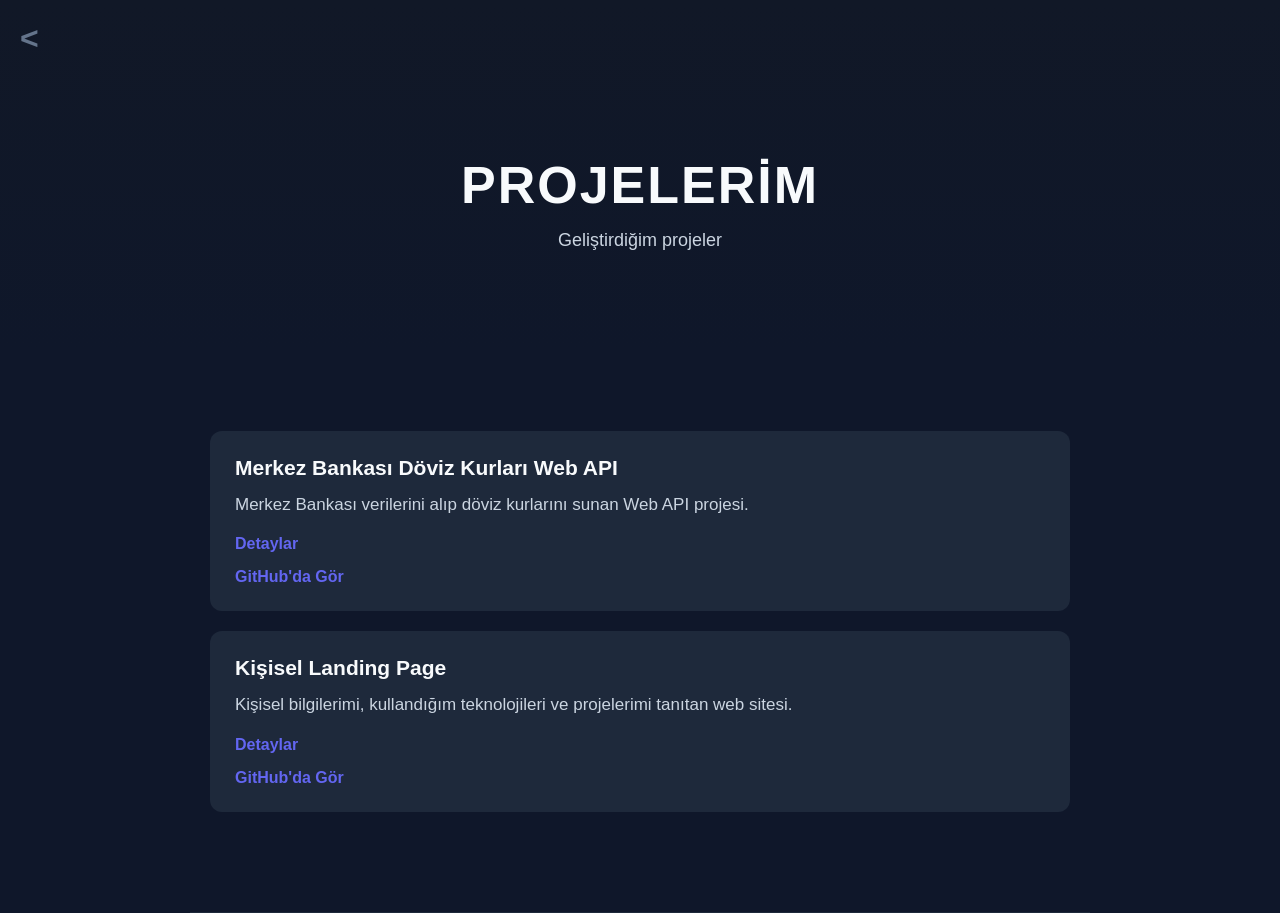
==== muhammet-ali-landing-page/projeler.html @ eb69b55d "Add files via upload" ====
<!DOCTYPE html>
<html lang="tr">
<head>
    <meta charset="UTF-8">
    <meta name="viewport" content="width=device-width, initial-scale=1.0">
    <title>Projeler | Muhammet Ali</title>

    <link rel="stylesheet" href="style.css">
</head>

<body>

    <a href="index.html" class="back-button">&lt;</a>

    <header>
        <h1>PROJELERİM</h1>
        <p>Geliştirdiğim projeler</p>
    </header>

    <section class="scroll-section">
        <div class="project-card scroll-section">
            <h3>Merkez Bankası Döviz Kurları Web API</h3>
            <p>Merkez Bankası verilerini alıp döviz kurlarını sunan Web API projesi.</p>

            <button class="details-button" onclick="toggleDetails(this)">
                Detaylar
            </button>

            <div class="project-details">
                <h4>Özellikler</h4>
                <p>CRUD · Cache (Önbellekleme)</p>

                <h4>Teknolojiler</h4>
                <p>Node.js · Express · Axios · XML · xml2js · @vercel/ncc</p>
            </div>

            <a href="https://github.com/muhammetalia124-ops/merkez-bankasi-doviz-api" target="_blank">GitHub'da Gör</a>
        </div>

        <div class="project-card scroll-section">
            <h3>Kişisel Landing Page</h3>
            <p>Kişisel bilgilerimi, kullandığım teknolojileri ve projelerimi tanıtan web sitesi.</p>

            <button class="details-button" onclick="toggleDetails(this)">
                Detaylar
            </button>

            <div class="project-details">
                <h4>Özellikler</h4>
                <p>Responsive Tasarım · Scroll Animasyonları · Hover Efektleri</p>

                <h4>Teknolojiler</h4>
                <p>HTML · CSS · JavaScript</p>
            </div>

            <a href="https://github.com/muhammetalia124-ops/muhammet-ali-landing-page" target="_blank">GitHub'da Gör</a>
        </div>
    </section>

    <script src="script.js"></script>
</body>
</html>
---- muhammet-ali-landing-page/style.css ----
* {
    box-sizing: border-box;
}

body {
    margin: 0;
    font-family: Arial, sans-serif;
    background-color: #0f172a;
    color: #f8fafc;
}

header {
    text-align: center;
    padding: 120px 20px 90px;
    background: linear-gradient(180deg, #111827 0%, #0f172a 100%);
}

header h1 {
    font-size: 52px;
    margin-bottom: 15px;
    letter-spacing: 2px;
}

header p {
    margin: 10px 0;
    font-size: 18px;
    color: #cbd5e1;
}

.hero-description {
    font-size: 20px;
    color: #94a3b8;
    margin-top: 15px;
}

header a {
    display: inline-block;
    margin-top: 30px;
    padding: 13px 26px;
    background-color: #2563eb;
    color: white;
    text-decoration: none;
    border-radius: 8px;
    font-weight: bold;
    transition: 0.2s;
}

header a:hover {
    background-color: #3b82f6;
    transform: translateY(-2px);
}

section {
    max-width: 900px;
    margin: 0 auto;
    padding: 80px 20px;
    border-bottom: 1px solid #1e293b;
}

section h2 {
    font-size: 32px;
    margin-bottom: 30px;
    letter-spacing: 1px;
}

section p {
    font-size: 17px;
    line-height: 1.8;
    margin: 10px 0;
    color: #cbd5e1;
}

.tech-list {
    display: inline-block;
    margin: 8px 5px;
    padding: 10px 16px;
    background-color: #1e293b;
    border-radius: 8px;
    transition: background-color 0.3s ease;
}

.project-card {
    background-color: #1e293b;
    padding: 25px;
    margin-bottom: 20px;
    border-radius: 12px;
    transition: 0.3s ease;
}

.project-card:hover {
    box-shadow: 0 0 20px rgba(99, 102, 241, 0.25);
}

.project-card h3 {
    margin-top: 0;
    margin-bottom: 10px;
    font-size: 21px;
}

.project-card p {
    margin: 0;
}

.project-card a {
    display: block;
    margin-top: 15px;
    color: #6366f1;
    text-decoration: none;
    font-weight: bold;
    transition: color 0.3s ease;
}

.project-card a:hover {
    color: #818cf8;
    text-decoration: underline;
}

#iletisim a {
    color: #6366f1;
    text-decoration: none;
    transition: color 0.3s ease;
}

#iletisim a:hover {
    color: #818cf8;
    text-decoration: underline;
}

.scroll-section {
    opacity: 0;
    transform: translateY(30px);
    transition: opacity 0.7s ease, transform 0.7s ease;
}

.scroll-section.show {
    opacity: 1;
    transform: translateY(0);
}

@media (max-width: 800px) {
    header {
        padding: 80px 20px 60px;
    }

    header h1 {
        font-size: 36px;
    }

    header p {
        font-size: 16px;
    }

    .hero-description {
        font-size: 18px;
    }

    section {
        padding: 60px 20px;
    }

    section h2 {
        font-size: 28px;
    }

    section p {
        font-size: 16px;
    }

    .project-card {
        padding: 20px;
    }

    #iletisim a {
        font-size: 16px;
        overflow-wrap: anywhere;
    }

    .project-card a {
        font-size: 16px;
    }
}

.details-button {
    display: block;
    margin-top: 15px;
    background: none;
    border: none;
    padding: 0;
    color: #6366f1;
    font-size: 16px;
    font-weight: bold;
    cursor: pointer;
    transition: color 0.3s ease;
}

.details-button:hover {
    color: #818cf8;
    text-decoration: underline;
}

.project-details {
    display: none;
    margin-top: 20px;
}

.project-details.show {
    display: block;
}

.project-details h4 {
    margin-bottom: 5px;
}

.project-details p {
    margin-bottom: 15px;
}

.theme-toggle {
    position: fixed;
    top: 20px;
    right: 20px;
    display: flex;
    align-items: center;
    gap: 8px;
    z-index: 1000;
}

.theme-toggle label {
    position: relative;
    width: 60px;
    height: 30px;
    cursor: pointer;
}

.theme-toggle input {
    display: none;
}

.toggle-slider {
    position: absolute;
    inset: 0;
    background-color: #1e293b;
    border: 1px solid #475569;
    border-radius: 30px;
    transition: 0.3s ease;
}

.toggle-slider::before {
    content: "";
    position: absolute;
    width: 22px;
    height: 22px;
    left: 3px;
    top: 3px;
    background-color: #94a3b8;
    border-radius: 50%;
    transition: 0.3s ease;
}

.theme-toggle input:checked + .toggle-slider {
    background-color: #e2e8f0;
}

.theme-toggle input:checked + .toggle-slider::before {
    transform: translateX(30px);
    background-color: #f59e0b;
}

body.light-theme {
    background-color: #f1f5f9;
    color: #172033;
}

body.light-theme header {
    background: linear-gradient(180deg, #ffffff 0%, #f1f5f9 100%);
}

body.light-theme header p,
body.light-theme section p {
    color: #475569;
}

body.light-theme section {
    border-bottom-color: #cbd5e1;
}

body.light-theme .tech-list {
    background-color: #e2e8f0;
}

body.light-theme .project-card {
    background-color: #e2e8f0;
}

body.light-theme .project-card a,
body.light-theme #iletisim a,
body.light-theme .details-button {
    color: #b45309;
}

body.light-theme .project-card a:hover,
body.light-theme #iletisim a:hover,
body.light-theme .details-button:hover {
    color: #d97706;
}

body.light-theme .tech-list:hover {
    background-color: #f59e0b;
}

body.light-theme .project-card:hover {
    box-shadow: 0 0 20px rgba(245, 158, 11, 0.25);
}

.back-button {
    position: fixed;
    top: 20px;
    left: 20px;
    color: #64748b;
    text-decoration: none;
    font-size: 32px;
    font-weight: bold;
    z-index: 1000;
}

.tech-list:hover {
    background-color: #6366f1;
}
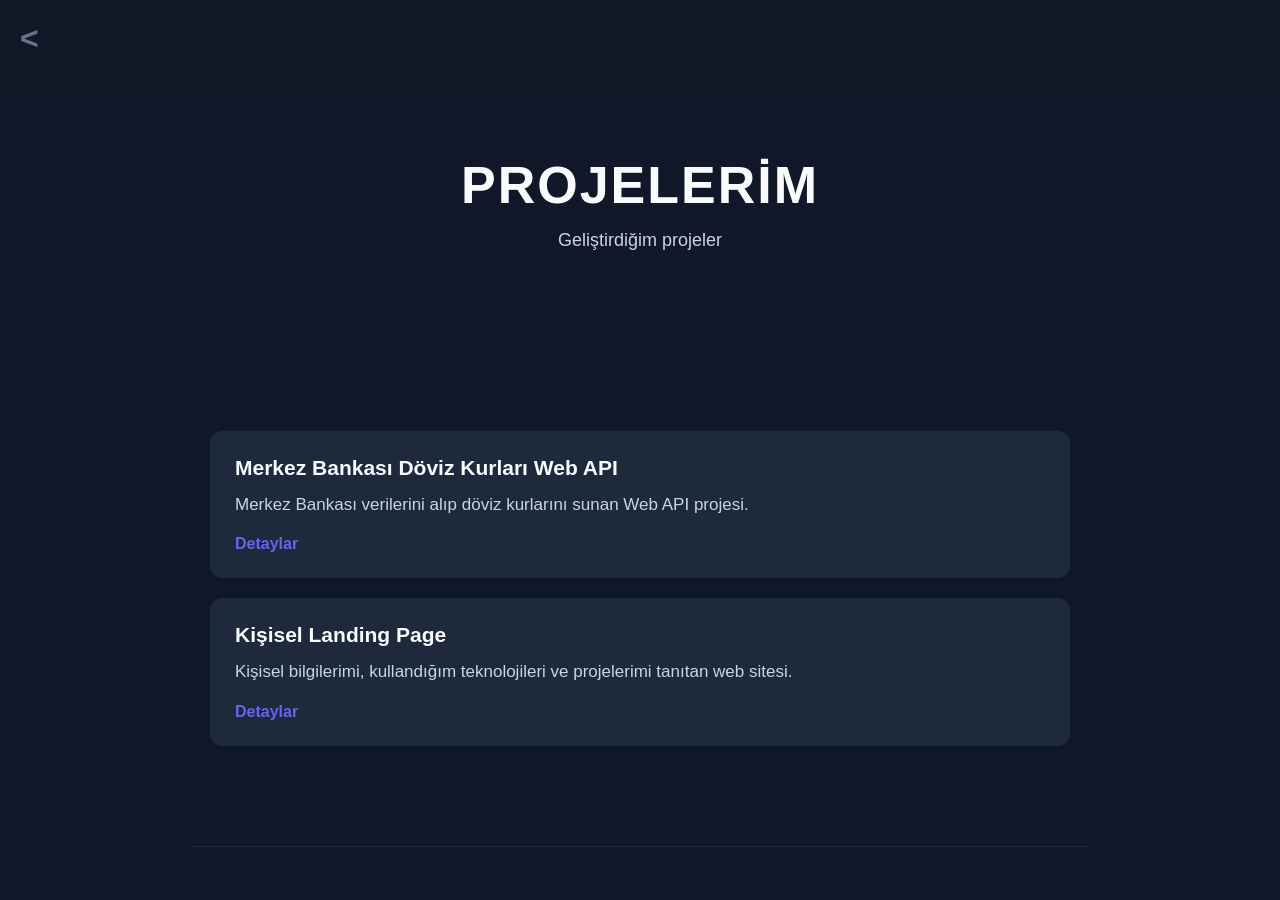
==== commit dfd5a2bc: "Add files via upload" ====
--- a/muhammet-ali-landing-page/projeler.html
+++ b/muhammet-ali-landing-page/projeler.html
@@ -4,10 +4,8 @@
     <meta charset="UTF-8">
     <meta name="viewport" content="width=device-width, initial-scale=1.0">
     <title>Projeler | Muhammet Ali</title>
-
     <link rel="stylesheet" href="style.css">
 </head>
-
 <body>
 
     <a href="index.html" class="back-button">&lt;</a>
@@ -18,6 +16,7 @@
     </header>
 
     <section class="scroll-section">
+
         <div class="project-card scroll-section">
             <h3>Merkez Bankası Döviz Kurları Web API</h3>
             <p>Merkez Bankası verilerini alıp döviz kurlarını sunan Web API projesi.</p>
@@ -26,16 +25,24 @@
                 Detaylar
             </button>
 
+
             <div class="project-details">
                 <h4>Özellikler</h4>
                 <p>CRUD · Cache (Önbellekleme)</p>
 
                 <h4>Teknolojiler</h4>
                 <p>Node.js · Express · Axios · XML · xml2js · @vercel/ncc</p>
-            </div>
 
-            <a href="https://github.com/muhammetalia124-ops/merkez-bankasi-doviz-api" target="_blank">GitHub'da Gör</a>
+                <h4>Canlı API</h4>
+                <p><a href="https://merkez-bankasi-doviz-api.onrender.com" target="_blank" rel="noopener noreferrer" class="project-git-link">merkez-bankasi-doviz-api.onrender.com</a></p>
+
+                <h4>Kaynak Kodu</h4>
+                <p><a href="https://github.com/muhammetalia124-ops/merkez-bankasi-doviz-api" target="_blank" class="project-git-link">GitHub'da Gör</a></p>
+                
+            </div> 
+
         </div>
+
 
         <div class="project-card scroll-section">
             <h3>Kişisel Landing Page</h3>
@@ -45,18 +52,23 @@
                 Detaylar
             </button>
 
+
             <div class="project-details">
                 <h4>Özellikler</h4>
                 <p>Responsive Tasarım · Scroll Animasyonları · Hover Efektleri</p>
 
                 <h4>Teknolojiler</h4>
                 <p>HTML · CSS · JavaScript</p>
+
+               
+                <h4>Kaynak Kodu</h4>
+                <p><a href="https://github.com/muhammetalia124-ops/muhammet-ali-landing-page" target="_blank" class="project-git-link">GitHub'da Gör</a></p>
+
             </div>
-
-            <a href="https://github.com/muhammetalia124-ops/muhammet-ali-landing-page" target="_blank">GitHub'da Gör</a>
+         
         </div>
     </section>
 
     <script src="script.js"></script>
 </body>
-</html>+</html>
--- a/muhammet-ali-landing-page/style.css
+++ b/muhammet-ali-landing-page/style.css
@@ -325,4 +325,8 @@
 
 .tech-list:hover {
     background-color: #6366f1;
-}+}
+
+.details-button:hover {
+    text-decoration: none !important;
+}
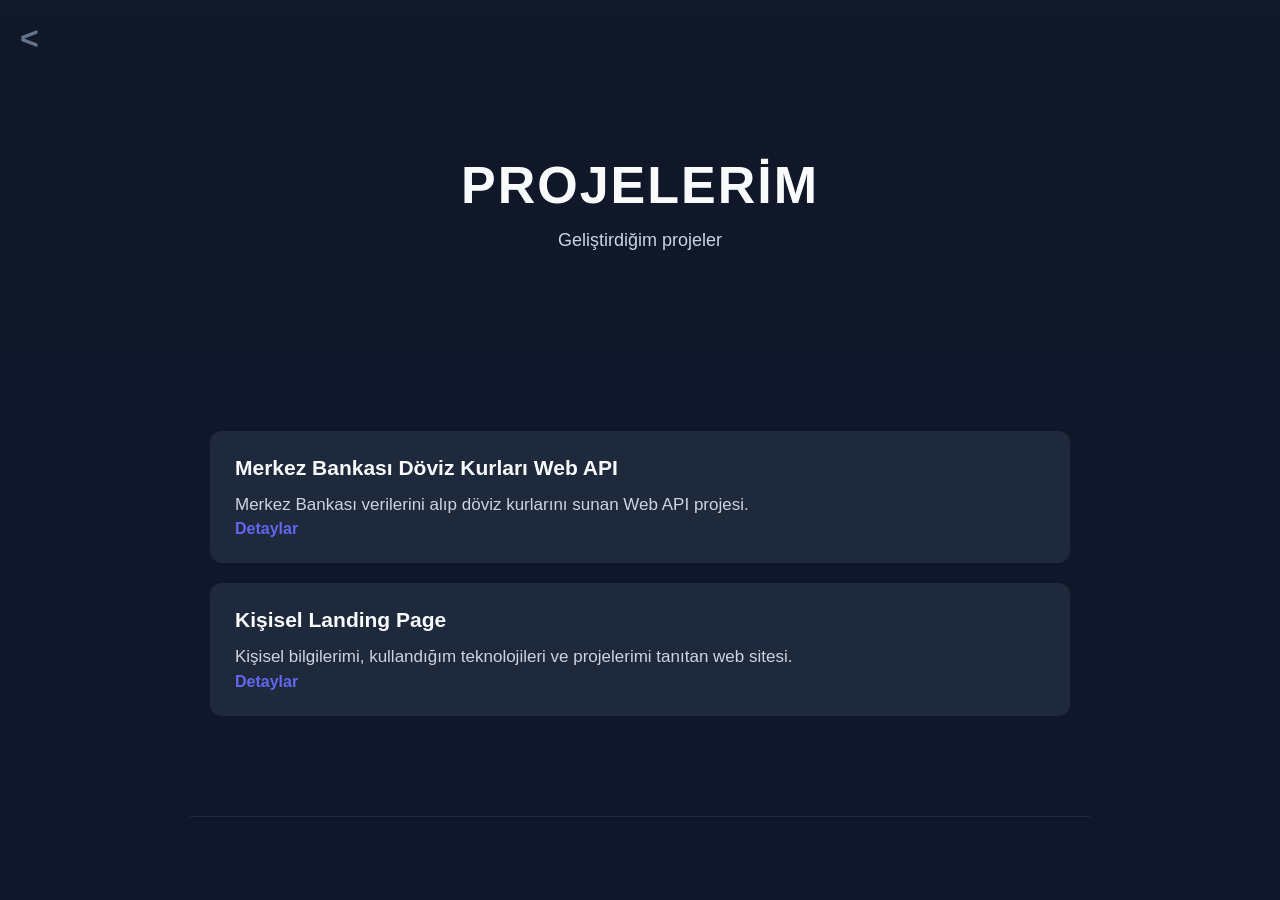
==== commit 7558be3f: "Add files via upload" ====
--- a/muhammet-ali-landing-page/projeler.html
+++ b/muhammet-ali-landing-page/projeler.html
@@ -32,9 +32,6 @@
 
                 <h4>Teknolojiler</h4>
                 <p>Node.js · Express · Axios · XML · xml2js · @vercel/ncc</p>
-
-                <h4>Canlı API</h4>
-                <p><a href="https://merkez-bankasi-doviz-api.onrender.com" target="_blank" rel="noopener noreferrer" class="project-git-link">merkez-bankasi-doviz-api.onrender.com</a></p>
 
                 <h4>Kaynak Kodu</h4>
                 <p><a href="https://github.com/muhammetalia124-ops/merkez-bankasi-doviz-api" target="_blank" class="project-git-link">GitHub'da Gör</a></p>
--- a/muhammet-ali-landing-page/style.css
+++ b/muhammet-ali-landing-page/style.css
@@ -180,9 +180,17 @@
     }
 }
 
+.project-actions {
+    display: flex;
+    flex-wrap: wrap;
+    gap: 12px;
+    margin-top: 15px;
+    align-items: center;
+}
+
 .details-button {
-    display: block;
-    margin-top: 15px;
+    display: inline-block;
+    margin-top: 0;
     background: none;
     border: none;
     padding: 0;
@@ -191,6 +199,7 @@
     font-weight: bold;
     cursor: pointer;
     transition: color 0.3s ease;
+    text-decoration: none;
 }
 
 .details-button:hover {
@@ -198,6 +207,11 @@
     text-decoration: underline;
 }
 
+.project-card a.details-button {
+    display: inline-block;
+    margin-top: 0;
+}
+
 .project-details {
     display: none;
     margin-top: 20px;
@@ -216,7 +230,7 @@
 }
 
 .theme-toggle {
-    position: fixed;
+    position: absolute;
     top: 20px;
     right: 20px;
     display: flex;
@@ -330,3 +344,8 @@
 .details-button:hover {
     text-decoration: none !important;
 }
+
+body {
+  user-select: none;
+  cursor: default;
+}
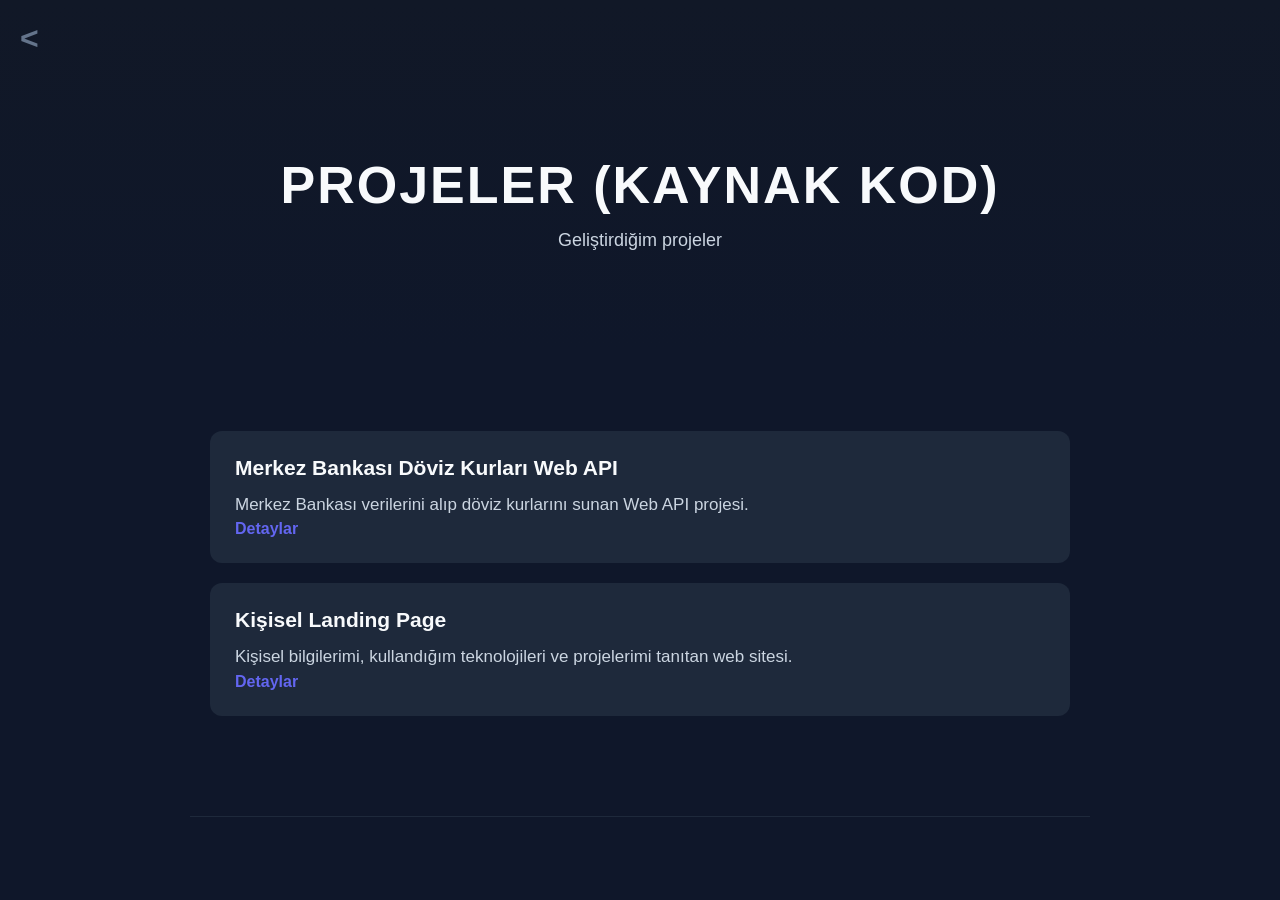
==== commit 5f720acc: "Add files via upload" ====
--- a/muhammet-ali-landing-page/projeler.html
+++ b/muhammet-ali-landing-page/projeler.html
@@ -11,7 +11,7 @@
     <a href="index.html" class="back-button">&lt;</a>
 
     <header>
-        <h1>PROJELERİM</h1>
+        <h1>PROJELER (KAYNAK KOD)</h1>
         <p>Geliştirdiğim projeler</p>
     </header>
 
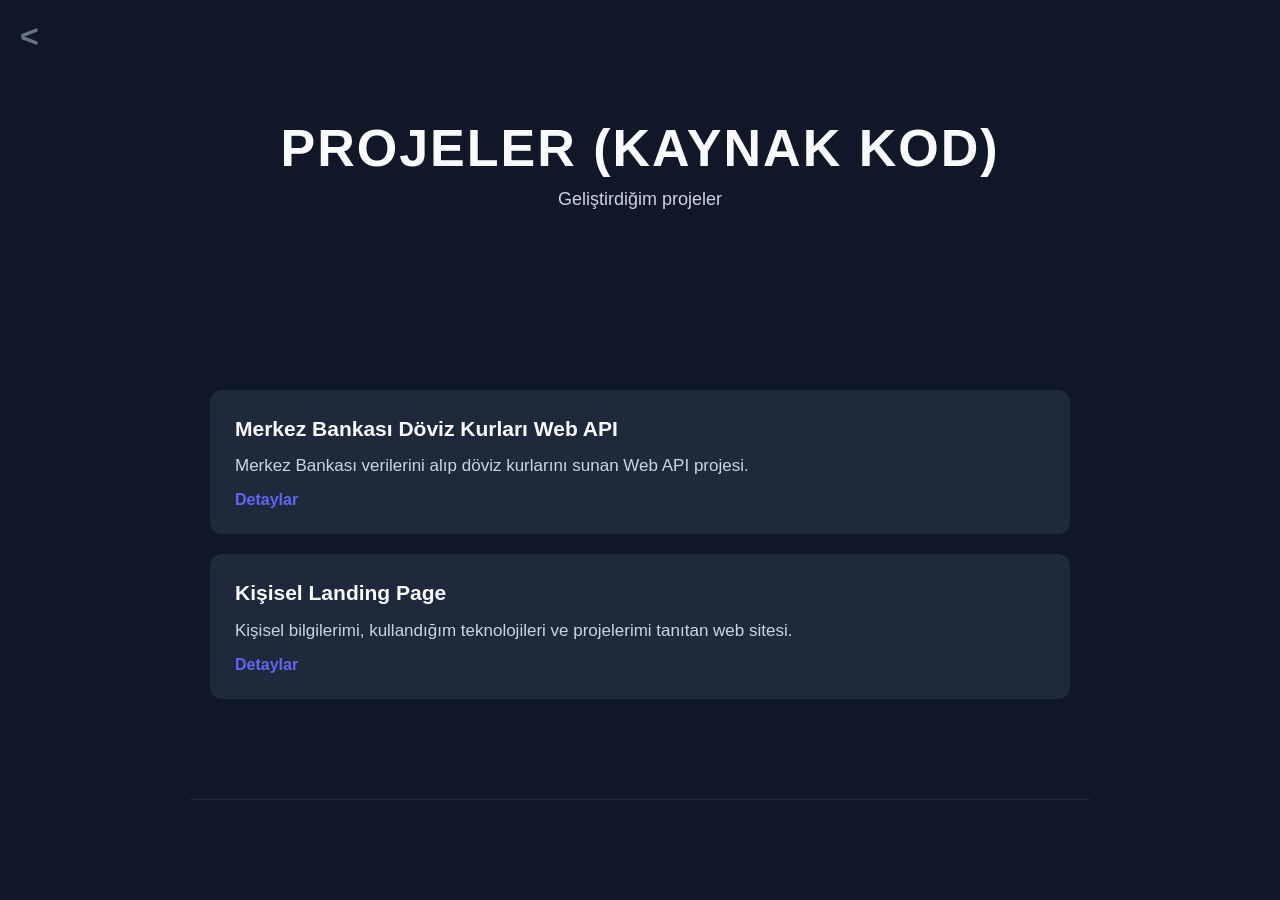
==== commit 6ac0e854: "Add files via upload" ====
--- a/muhammet-ali-landing-page/projeler.html
+++ b/muhammet-ali-landing-page/projeler.html
@@ -28,10 +28,10 @@
 
             <div class="project-details">
                 <h4>Özellikler</h4>
-                <p>CRUD · Cache (Önbellekleme)</p>
+                <p>Güncel döviz kurları · Alış/satış fiyatları · Kayıtlı kurlarla kesintisiz kullanım</p>
 
                 <h4>Teknolojiler</h4>
-                <p>Node.js · Express · Axios · XML · xml2js · @vercel/ncc</p>
+                <p>Node.js · Express · Sequelize · PostgreSQL · Axios · XML · xml2js</p>
 
                 <h4>Kaynak Kodu</h4>
                 <p><a href="https://github.com/muhammetalia124-ops/merkez-bankasi-doviz-api" target="_blank" class="project-git-link">GitHub'da Gör</a></p>
--- a/muhammet-ali-landing-page/style.css
+++ b/muhammet-ali-landing-page/style.css
@@ -15,28 +15,42 @@
     background: linear-gradient(180deg, #111827 0%, #0f172a 100%);
 }
 
+header .hero-eyebrow {
+    font-size: 10px;
+    letter-spacing: 3px;
+    font-weight: 600;
+    text-transform: uppercase;
+    color: #cbd5e1;
+    margin: 0 0 14px;
+}
+
+header .hero-eyebrow .eyebrow-dot {
+    color: #38bdf8;
+}
+
 header h1 {
     font-size: 52px;
-    margin-bottom: 15px;
+    margin: 0 0 12px;
     letter-spacing: 2px;
+    line-height: 1.1;
 }
 
 header p {
-    margin: 10px 0;
+    margin: 0 0 10px;
     font-size: 18px;
     color: #cbd5e1;
 }
 
 .hero-description {
-    font-size: 20px;
+    font-size: 18px;
     color: #94a3b8;
-    margin-top: 15px;
+    margin: 0;
 }
 
 header a {
     display: inline-block;
-    margin-top: 30px;
-    padding: 13px 26px;
+    margin-top: 32px;
+    padding: 13px 28px;
     background-color: #2563eb;
     color: white;
     text-decoration: none;
@@ -59,24 +73,44 @@
 
 section h2 {
     font-size: 32px;
-    margin-bottom: 30px;
+    margin: 0 0 24px;
     letter-spacing: 1px;
 }
 
 section p {
     font-size: 17px;
     line-height: 1.8;
-    margin: 10px 0;
+    margin: 0 0 14px;
     color: #cbd5e1;
+}
+
+.tech-row {
+    margin: 0 0 18px;
+}
+
+.tech-row:last-of-type {
+    margin-bottom: 0;
+}
+
+.tech-row-label {
+    display: block;
+    margin: 0 0 10px;
+    font-size: 15px;
+    font-weight: bold;
+    letter-spacing: 1px;
+    text-transform: uppercase;
+    color: #f8fafc;
 }
 
 .tech-list {
     display: inline-block;
-    margin: 8px 5px;
-    padding: 10px 16px;
+    margin: 0 8px 8px 0;
+    padding: 9px 16px;
+    font-size: 15px;
     background-color: #1e293b;
+    border: 1px solid #334155;
     border-radius: 8px;
-    transition: background-color 0.3s ease;
+    transition: background-color 0.3s ease, border-color 0.3s ease;
 }
 
 .project-card {
@@ -92,13 +126,18 @@
 }
 
 .project-card h3 {
-    margin-top: 0;
-    margin-bottom: 10px;
+    margin: 0 0 10px;
     font-size: 21px;
+    line-height: 1.3;
 }
 
 .project-card p {
-    margin: 0;
+    margin: 0 0 10px;
+    line-height: 1.7;
+}
+
+.project-card p:last-child {
+    margin-bottom: 0;
 }
 
 .project-card a {
@@ -151,7 +190,7 @@
     }
 
     .hero-description {
-        font-size: 18px;
+        font-size: 17px;
     }
 
     section {
@@ -177,6 +216,27 @@
 
     .project-card a {
         font-size: 16px;
+    }
+
+    .tech-row-label {
+        font-size: 14px;
+    }
+
+    .tech-list {
+        font-size: 14px;
+        padding: 8px 14px;
+        margin: 0 6px 6px 0;
+    }
+
+    .back-button {
+        top: 14px;
+        left: 14px;
+        font-size: 26px;
+    }
+
+    .theme-toggle {
+        top: 14px;
+        right: 14px;
     }
 }
 
@@ -215,6 +275,8 @@
 .project-details {
     display: none;
     margin-top: 20px;
+    padding-top: 16px;
+    border-top: 1px solid #334155;
 }
 
 .project-details.show {
@@ -222,11 +284,15 @@
 }
 
 .project-details h4 {
-    margin-bottom: 5px;
+    margin: 0 0 6px;
+    font-size: 15px;
+    letter-spacing: 1px;
+    text-transform: uppercase;
+    color: #f8fafc;
 }
 
 .project-details p {
-    margin-bottom: 15px;
+    margin: 0 0 16px;
 }
 
 .theme-toggle {
@@ -300,6 +366,8 @@
 
 body.light-theme .tech-list {
     background-color: #e2e8f0;
+    border-color: #cbd5e1;
+    color: #0f172a;
 }
 
 body.light-theme .project-card {
@@ -318,23 +386,49 @@
     color: #d97706;
 }
 
+body.light-theme .tech-row-label,
+body.light-theme .project-details h4 {
+    color: #0f172a;
+}
+
+body.light-theme .project-details {
+    border-top-color: #cbd5e1;
+}
+
+body.light-theme .eyebrow-dot {
+    color: #0284c7;
+}
+
+body.light-theme .project-card:hover {
+    box-shadow: 0 0 20px rgba(245, 158, 11, 0.25);
+}
+
 body.light-theme .tech-list:hover {
     background-color: #f59e0b;
-}
-
-body.light-theme .project-card:hover {
-    box-shadow: 0 0 20px rgba(245, 158, 11, 0.25);
+    border-color: #f59e0b;
+    color: #ffffff;
 }
 
 .back-button {
-    position: fixed;
+    position: absolute; 
     top: 20px;
     left: 20px;
     color: #64748b;
     text-decoration: none;
     font-size: 32px;
     font-weight: bold;
+    line-height: 1;
     z-index: 1000;
+    transition: color 0.3s ease, transform 0.3s ease;
+}
+
+.back-button:hover {
+    color: #38bdf8;
+    transform: translateX(-3px);
+}
+
+body.light-theme .back-button:hover {
+    color: #b45309;
 }
 
 .tech-list:hover {
@@ -348,4 +442,4 @@
 body {
   user-select: none;
   cursor: default;
-}
+}
